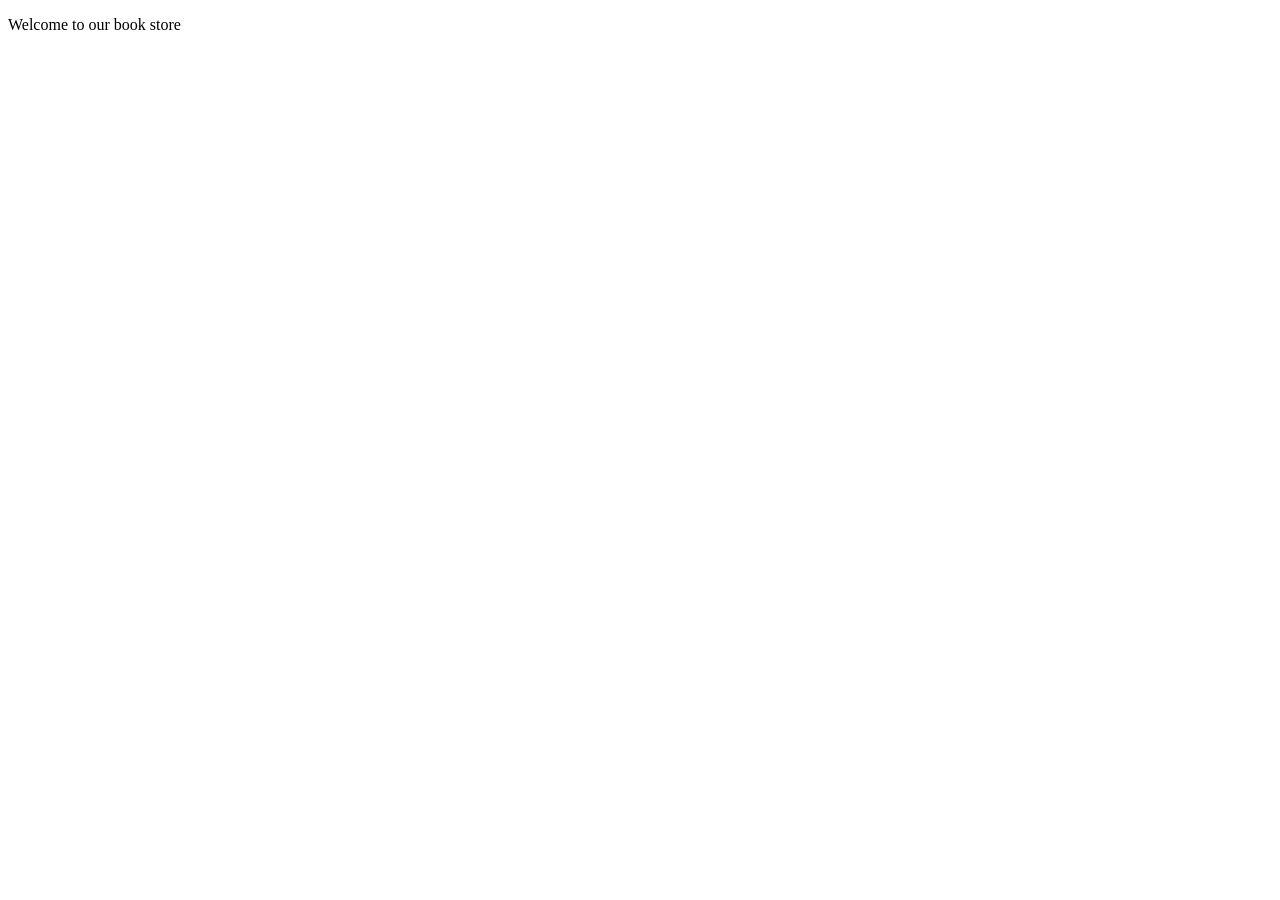
==== index.html @ 6a637a45 "first commit" ====
<!DOCTYPE html>
<html lang="en">
<head>
    <meta charset="UTF-8">
    <meta name="viewport" content="width=device-width, initial-scale=1.0">
    <title>Book Store</title>
</head>
<body>
    <p>Welcome to our book store</p> 
</body>
</html>
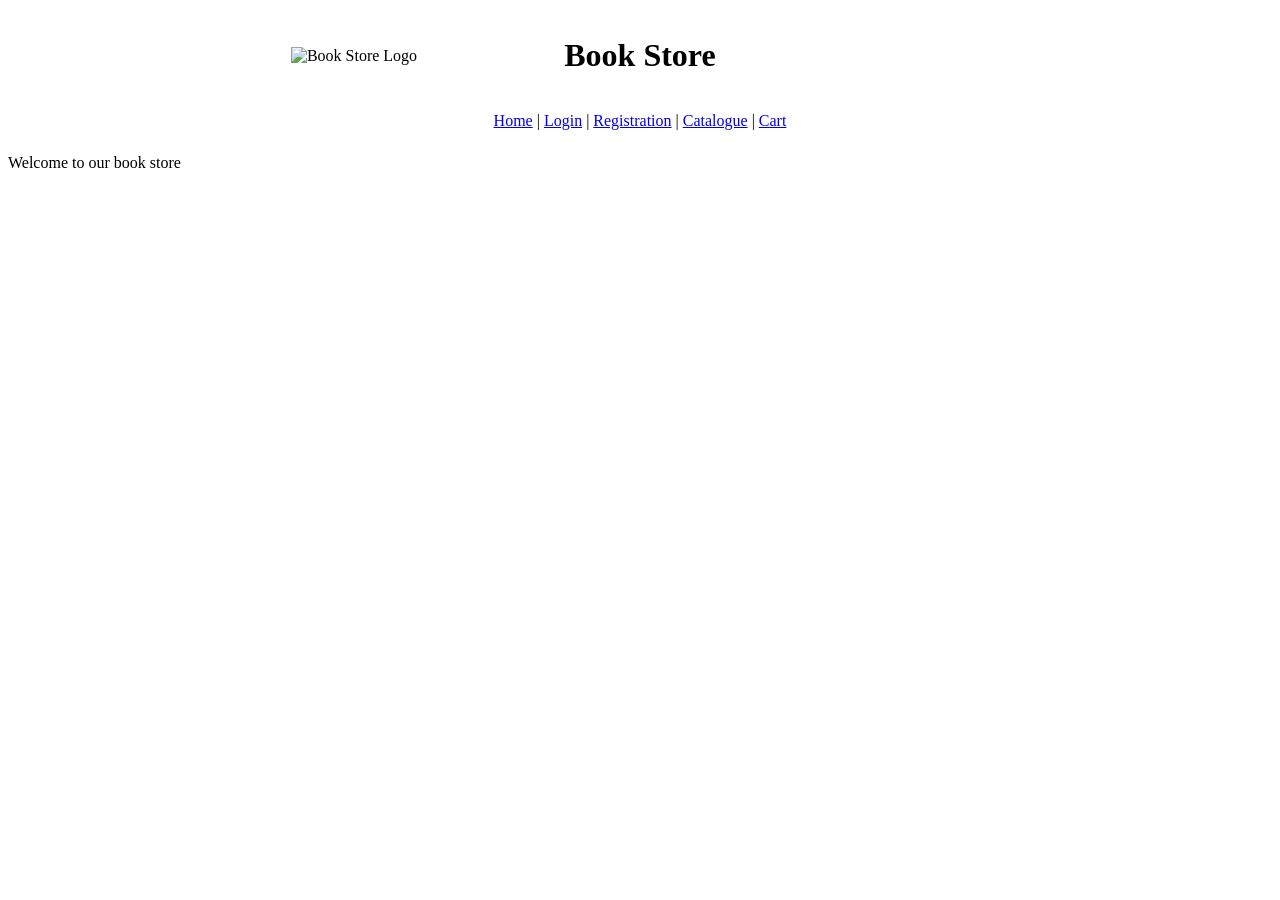
==== commit 139778ec: "created the header" ====
--- a/index.html
+++ b/index.html
@@ -6,6 +6,33 @@
     <title>Book Store</title>
 </head>
 <body>
-    <p>Welcome to our book store</p> 
+    <header>
+        <table width="100%" cellspacing="0" cellpadding="8">
+            <tr>
+                <td align="right" width="33%">
+                    <img src="https://via.placeholder.com/80x40?text=Logo" alt="Book Store Logo">
+                </td>
+                <td align="center" width="34%">
+                    <h1>Book Store</h1>
+                </td>
+                <td width="33%"></td>
+            </tr>
+            <tr>
+                <td colspan="3" align="center">
+                    <nav>
+                        <a href="#home">Home</a> |
+                        <a href="#login">Login</a> |
+                        <a href="#registration">Registration</a> |
+                        <a href="#catalogue">Catalogue</a> |
+                        <a href="#cart">Cart</a>
+                    </nav>
+                </td>
+            </tr>
+        </table>
+    </header>
+
+    <main>
+        <p>Welcome to our book store</p>
+    </main>
 </body>
 </html>
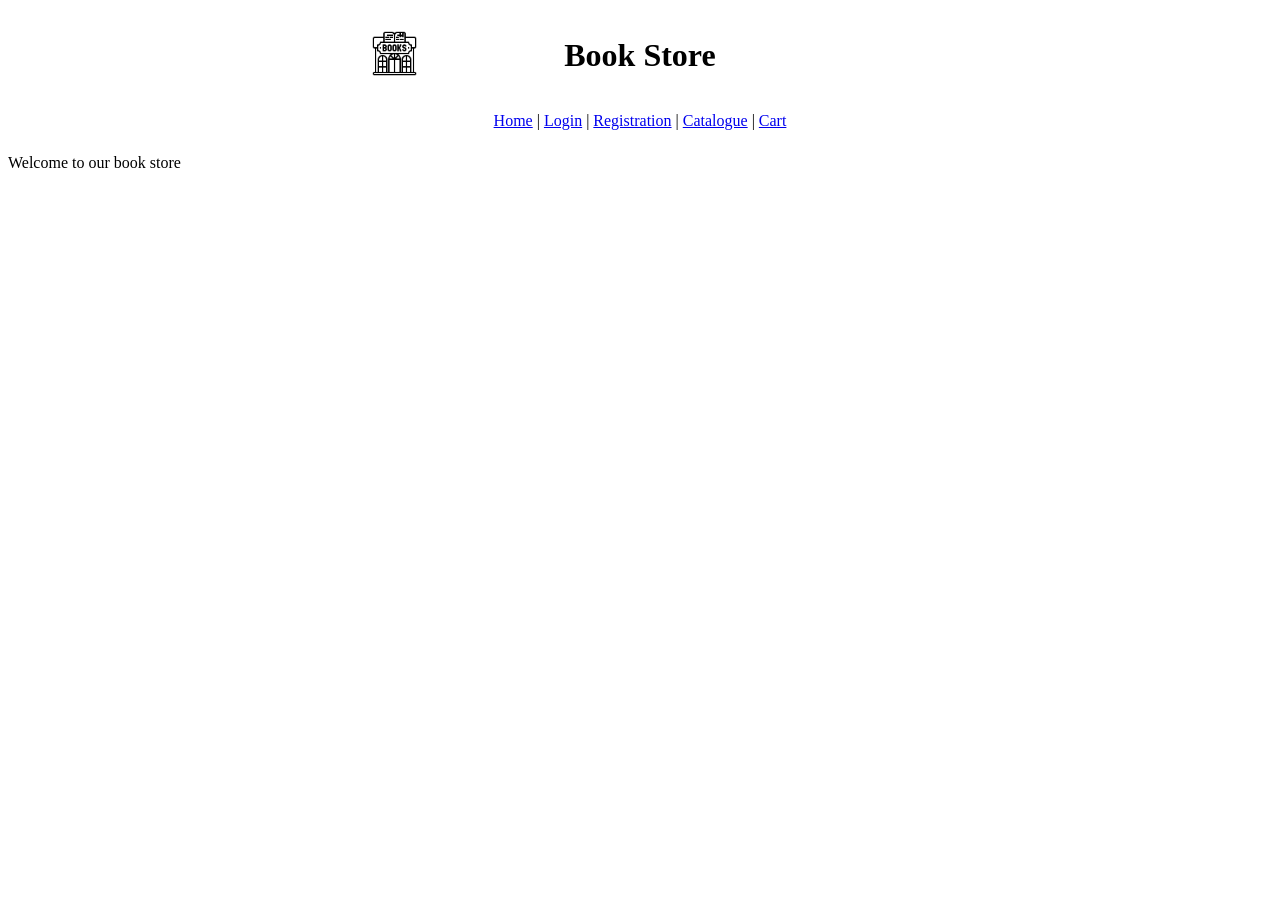
==== commit df92a497: "added logo" ====
--- a/index.html
+++ b/index.html
@@ -10,7 +10,7 @@
         <table width="100%" cellspacing="0" cellpadding="8">
             <tr>
                 <td align="right" width="33%">
-                    <img src="https://via.placeholder.com/80x40?text=Logo" alt="Book Store Logo">
+                    <img src="bookstore.png" alt="Book Store Logo" height="45">
                 </td>
                 <td align="center" width="34%">
                     <h1>Book Store</h1>
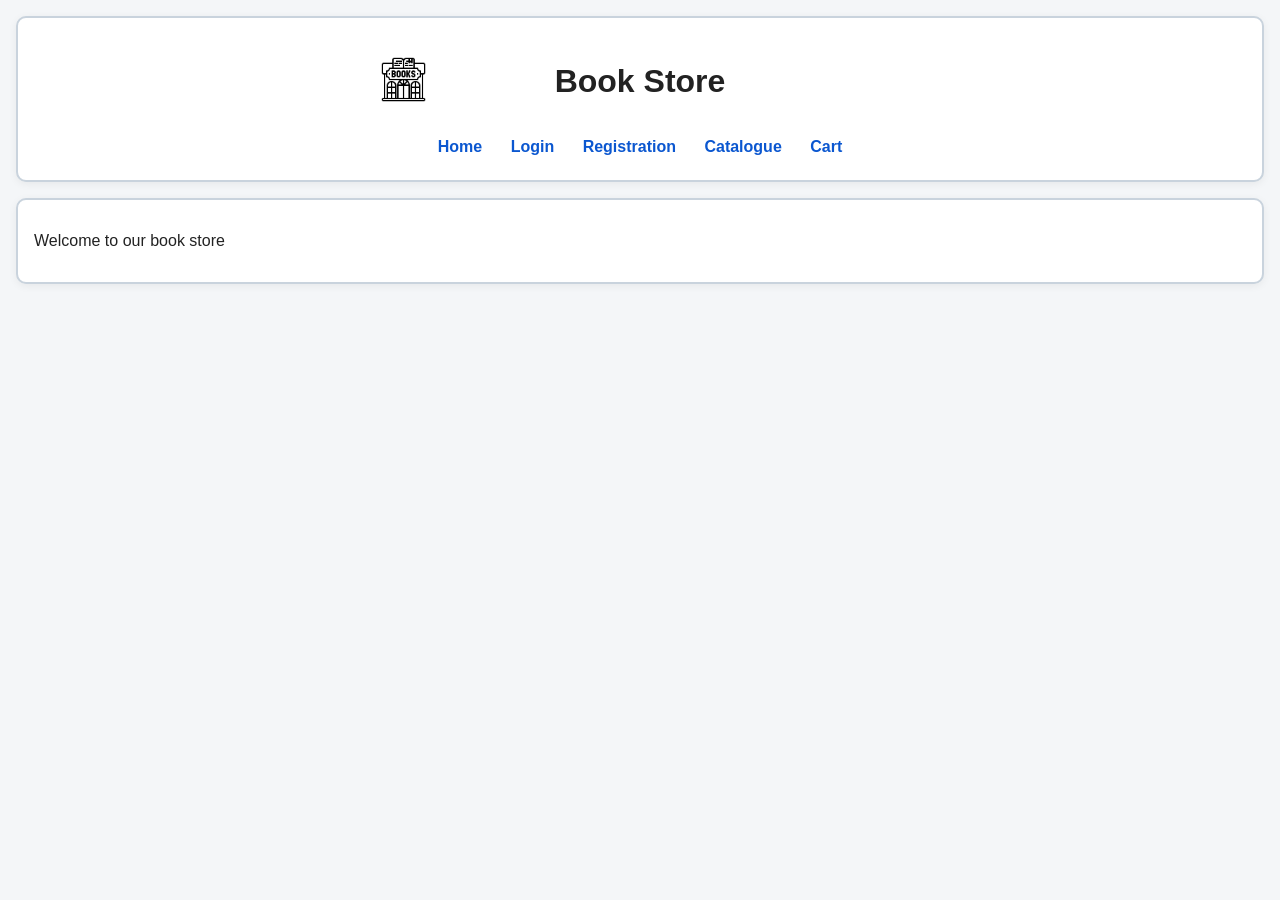
==== commit e42a7308: "second first commit" ====
--- a/index.html
+++ b/index.html
@@ -4,6 +4,7 @@
     <meta charset="UTF-8">
     <meta name="viewport" content="width=device-width, initial-scale=1.0">
     <title>Book Store</title>
+    <link rel="stylesheet" href="styles.css">
 </head>
 <body>
     <header>
@@ -20,11 +21,11 @@
             <tr>
                 <td colspan="3" align="center">
                     <nav>
-                        <a href="#home">Home</a> |
-                        <a href="#login">Login</a> |
-                        <a href="#registration">Registration</a> |
-                        <a href="#catalogue">Catalogue</a> |
-                        <a href="#cart">Cart</a>
+                        <a href="#home">Home</a>
+                        <a href="login.html">Login</a>
+                        <a href="registration.html">Registration</a>
+                        <a href="catalogue.html">Catalogue</a>
+                        <a href="cart.html">Cart</a>
                     </nav>
                 </td>
             </tr>
--- a/styles.css
+++ b/styles.css
@@ -0,0 +1,204 @@
+body {
+    margin: 0;
+    font-family: Arial, Helvetica, sans-serif;
+    background: #f4f6f8;
+    color: #222;
+}
+
+header,
+main {
+    margin: 16px;
+    padding: 16px;
+    background: #fff;
+    border: 2px solid #c9d3dd;
+    border-radius: 10px;
+    box-shadow: 0 2px 8px rgba(0, 0, 0, 0.06);
+}
+
+header table {
+    width: 100%;
+}
+
+nav a {
+    color: #0b57d0;
+    text-decoration: none;
+    font-weight: 600;
+    margin: 0 12px;
+}
+
+nav a:hover {
+    text-decoration: underline;
+}
+
+.form-panel {
+    max-width: 420px;
+    margin: 24px auto;
+    padding: 24px;
+    background: #fff;
+    border: 2px solid #c9d3dd;
+    border-radius: 10px;
+    box-shadow: 0 2px 8px rgba(0, 0, 0, 0.06);
+}
+
+.form-panel h2 {
+    margin-top: 0;
+}
+
+.form-group {
+    margin-bottom: 16px;
+}
+
+.form-group label {
+    display: block;
+    margin-bottom: 6px;
+    font-weight: 600;
+}
+
+.form-group input {
+    width: 100%;
+    box-sizing: border-box;
+    padding: 10px 12px;
+    border: 1px solid #b8c4ce;
+    border-radius: 6px;
+    font-size: 1rem;
+}
+
+.form-group textarea,
+.form-group select {
+    width: 100%;
+    box-sizing: border-box;
+    padding: 10px 12px;
+    border: 1px solid #b8c4ce;
+    border-radius: 6px;
+    font-size: 1rem;
+    font-family: inherit;
+}
+
+.inline-options,
+.dob-row {
+    display: flex;
+    flex-wrap: wrap;
+    gap: 12px;
+}
+
+.checkbox-grid {
+    display: grid;
+    grid-template-columns: repeat(auto-fit, minmax(120px, 1fr));
+}
+
+.inline-options label,
+.dob-row select {
+    flex: 1 1 120px;
+}
+
+.checkbox-grid label {
+    width: 100%;
+}
+
+.inline-options label {
+    display: flex;
+    align-items: center;
+    gap: 6px;
+    font-weight: 400;
+    margin-bottom: 0;
+}
+
+.inline-options input[type="radio"],
+.inline-options input[type="checkbox"] {
+    margin: 0;
+}
+
+.form-group textarea {
+    min-height: 90px;
+    resize: vertical;
+}
+
+.button-row {
+    display: flex;
+    gap: 12px;
+}
+
+.button-row button {
+    padding: 10px 16px;
+    border: 0;
+    border-radius: 6px;
+    font-size: 1rem;
+    cursor: pointer;
+}
+
+.button-row button[type="submit"] {
+    background: #0b57d0;
+    color: #fff;
+}
+
+.button-row button[type="reset"] {
+    background: #d9e2ec;
+    color: #1f2933;
+}
+
+.catalogue-panel {
+    padding: 8px;
+}
+
+.catalogue-panel h2 {
+    margin: 0 0 16px;
+}
+
+.book-grid {
+    display: grid;
+    grid-template-columns: repeat(auto-fit, minmax(220px, 1fr));
+    gap: 18px;
+}
+
+.book-card {
+    border: 1px solid #d3dce6;
+    border-radius: 10px;
+    padding: 12px;
+    background: #fff;
+    box-shadow: 0 2px 6px rgba(0, 0, 0, 0.05);
+    display: flex;
+    flex-direction: column;
+}
+
+.book-card img {
+    width: 100%;
+    height: 280px;
+    object-fit: cover;
+    border-radius: 8px;
+    margin-bottom: 12px;
+}
+
+.book-card h3 {
+    margin: 0;
+    font-size: 1rem;
+    line-height: 1.4;
+}
+
+.book-card h3 span {
+    display: block;
+    font-size: 0.9rem;
+    color: #4b5b6a;
+    font-weight: 500;
+    margin-top: 3px;
+}
+
+.book-card .price {
+    margin: 10px 0 12px;
+    color: #0b57d0;
+    font-weight: 700;
+}
+
+.book-card button {
+    margin-top: auto;
+    border: 0;
+    border-radius: 6px;
+    background: #0b57d0;
+    color: #fff;
+    padding: 10px;
+    font-size: 0.95rem;
+    cursor: pointer;
+}
+
+.book-card button:hover {
+    background: #0844a3;
+}
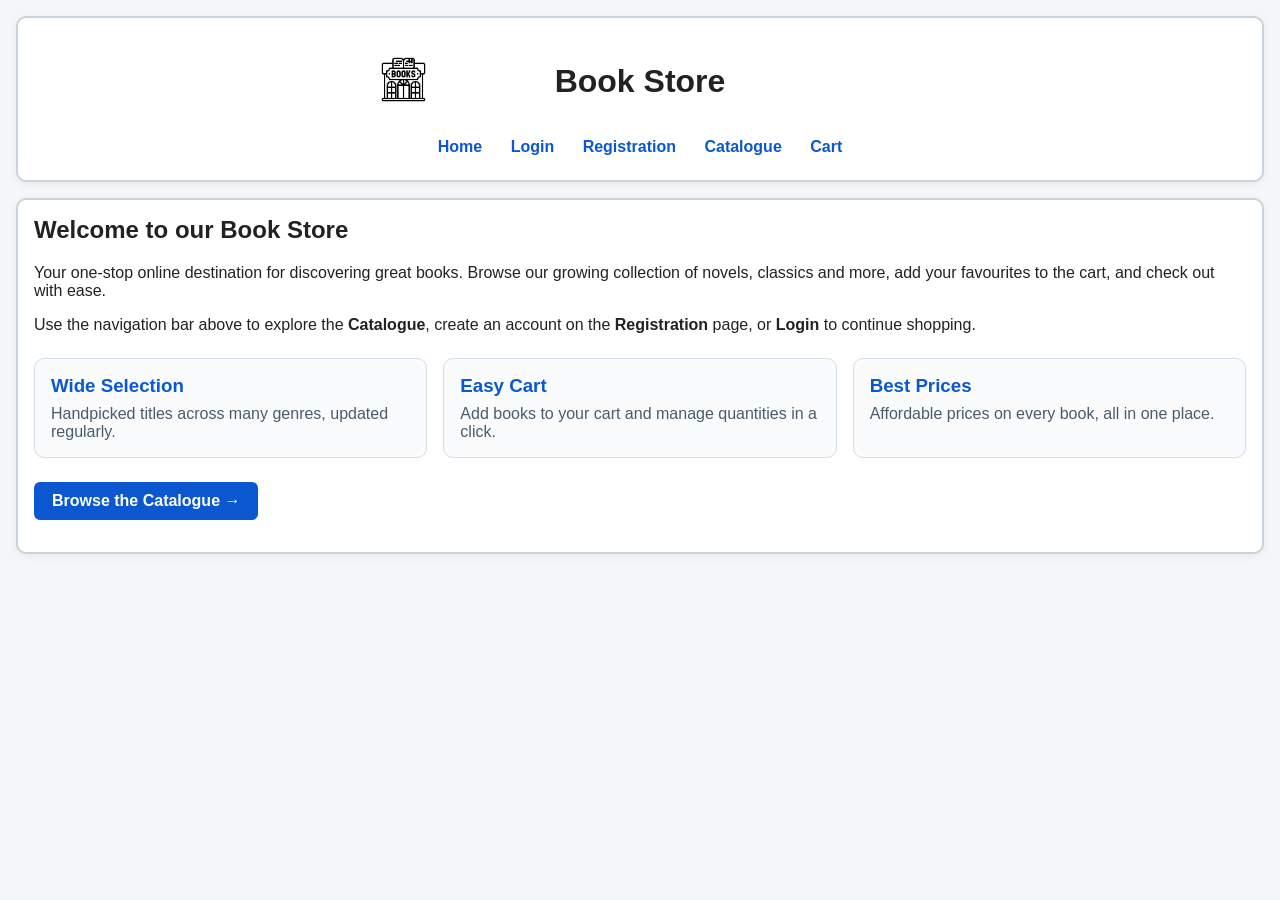
==== commit 240e4aee: "added functionality to the website" ====
--- a/index.html
+++ b/index.html
@@ -33,7 +33,40 @@
     </header>
 
     <main>
-        <p>Welcome to our book store</p>
+        <section class="home-panel">
+            <h2>Welcome to our Book Store</h2>
+            <p>
+                Your one-stop online destination for discovering great books.
+                Browse our growing collection of novels, classics and more,
+                add your favourites to the cart, and check out with ease.
+            </p>
+            <p>
+                Use the navigation bar above to explore the <strong>Catalogue</strong>,
+                create an account on the <strong>Registration</strong> page,
+                or <strong>Login</strong> to continue shopping.
+            </p>
+
+            <div class="home-features">
+                <div class="feature">
+                    <h3>Wide Selection</h3>
+                    <p>Handpicked titles across many genres, updated regularly.</p>
+                </div>
+                <div class="feature">
+                    <h3>Easy Cart</h3>
+                    <p>Add books to your cart and manage quantities in a click.</p>
+                </div>
+                <div class="feature">
+                    <h3>Best Prices</h3>
+                    <p>Affordable prices on every book, all in one place.</p>
+                </div>
+            </div>
+
+            <p class="home-cta">
+                <a href="catalogue.html">Browse the Catalogue &rarr;</a>
+            </p>
+        </section>
     </main>
+
+    <script src="script.js"></script>
 </body>
 </html>
--- a/styles.css
+++ b/styles.css
@@ -201,4 +201,196 @@
 
 .book-card button:hover {
     background: #0844a3;
+}
+
+.book-card button:disabled {
+    background: #6aa0ea;
+    cursor: default;
+}
+
+/* ---------- Home page ---------- */
+
+.home-panel h2 {
+    margin-top: 0;
+}
+
+.home-features {
+    display: grid;
+    grid-template-columns: repeat(auto-fit, minmax(200px, 1fr));
+    gap: 16px;
+    margin: 24px 0;
+}
+
+.home-features .feature {
+    border: 1px solid #d3dce6;
+    border-radius: 10px;
+    padding: 16px;
+    background: #f9fbfd;
+}
+
+.home-features .feature h3 {
+    margin: 0 0 8px;
+    color: #0b57d0;
+}
+
+.home-features .feature p {
+    margin: 0;
+    color: #4b5b6a;
+}
+
+.home-cta a {
+    display: inline-block;
+    background: #0b57d0;
+    color: #fff;
+    text-decoration: none;
+    padding: 10px 18px;
+    border-radius: 6px;
+    font-weight: 600;
+}
+
+.home-cta a:hover {
+    background: #0844a3;
+}
+
+/* ---------- Cart page ---------- */
+
+.cart-panel h2 {
+    margin-top: 0;
+}
+
+.cart-table {
+    width: 100%;
+    border-collapse: collapse;
+}
+
+.cart-table th,
+.cart-table td {
+    border-bottom: 1px solid #e0e6ec;
+    padding: 12px 10px;
+    text-align: left;
+    vertical-align: middle;
+}
+
+.cart-table th {
+    color: #4b5b6a;
+    font-size: 0.9rem;
+}
+
+.cart-cover {
+    width: 46px;
+    height: 66px;
+    object-fit: cover;
+    border-radius: 4px;
+}
+
+.cart-title {
+    font-weight: 600;
+}
+
+.cart-title span {
+    display: block;
+    font-size: 0.85rem;
+    color: #4b5b6a;
+    font-weight: 400;
+    margin-top: 2px;
+}
+
+.cart-qty {
+    white-space: nowrap;
+}
+
+.cart-qty span {
+    display: inline-block;
+    min-width: 24px;
+    text-align: center;
+}
+
+.qty-btn {
+    width: 28px;
+    height: 28px;
+    border: 1px solid #b8c4ce;
+    background: #eef2f6;
+    border-radius: 4px;
+    font-size: 1rem;
+    cursor: pointer;
+}
+
+.qty-btn:hover {
+    background: #dce4ec;
+}
+
+.remove-btn {
+    border: 0;
+    background: #e53935;
+    color: #fff;
+    padding: 8px 12px;
+    border-radius: 6px;
+    cursor: pointer;
+    font-size: 0.9rem;
+}
+
+.remove-btn:hover {
+    background: #c62828;
+}
+
+.cart-total {
+    text-align: right;
+    font-size: 1.2rem;
+    font-weight: 700;
+    color: #0b57d0;
+    margin-top: 16px;
+}
+
+.cart-actions {
+    text-align: right;
+    margin-top: 12px;
+}
+
+#checkout-btn {
+    border: 0;
+    background: #1b8a3a;
+    color: #fff;
+    padding: 12px 22px;
+    border-radius: 6px;
+    font-size: 1rem;
+    font-weight: 600;
+    cursor: pointer;
+}
+
+#checkout-btn:hover {
+    background: #146b2c;
+}
+
+#cart-message {
+    margin-top: 14px;
+}
+
+/* ---------- Form messages (login / registration) ---------- */
+
+.form-message {
+    margin-bottom: 16px;
+    padding: 12px 14px;
+    border-radius: 6px;
+    font-size: 0.95rem;
+}
+
+.form-message:empty {
+    display: none;
+}
+
+.form-message.error {
+    background: #fdecea;
+    color: #b71c1c;
+    border: 1px solid #f5c6c2;
+}
+
+.form-message.success {
+    background: #e7f6ec;
+    color: #1b5e20;
+    border: 1px solid #b7e0c4;
+}
+
+.form-message ul {
+    margin: 0;
+    padding-left: 18px;
 }
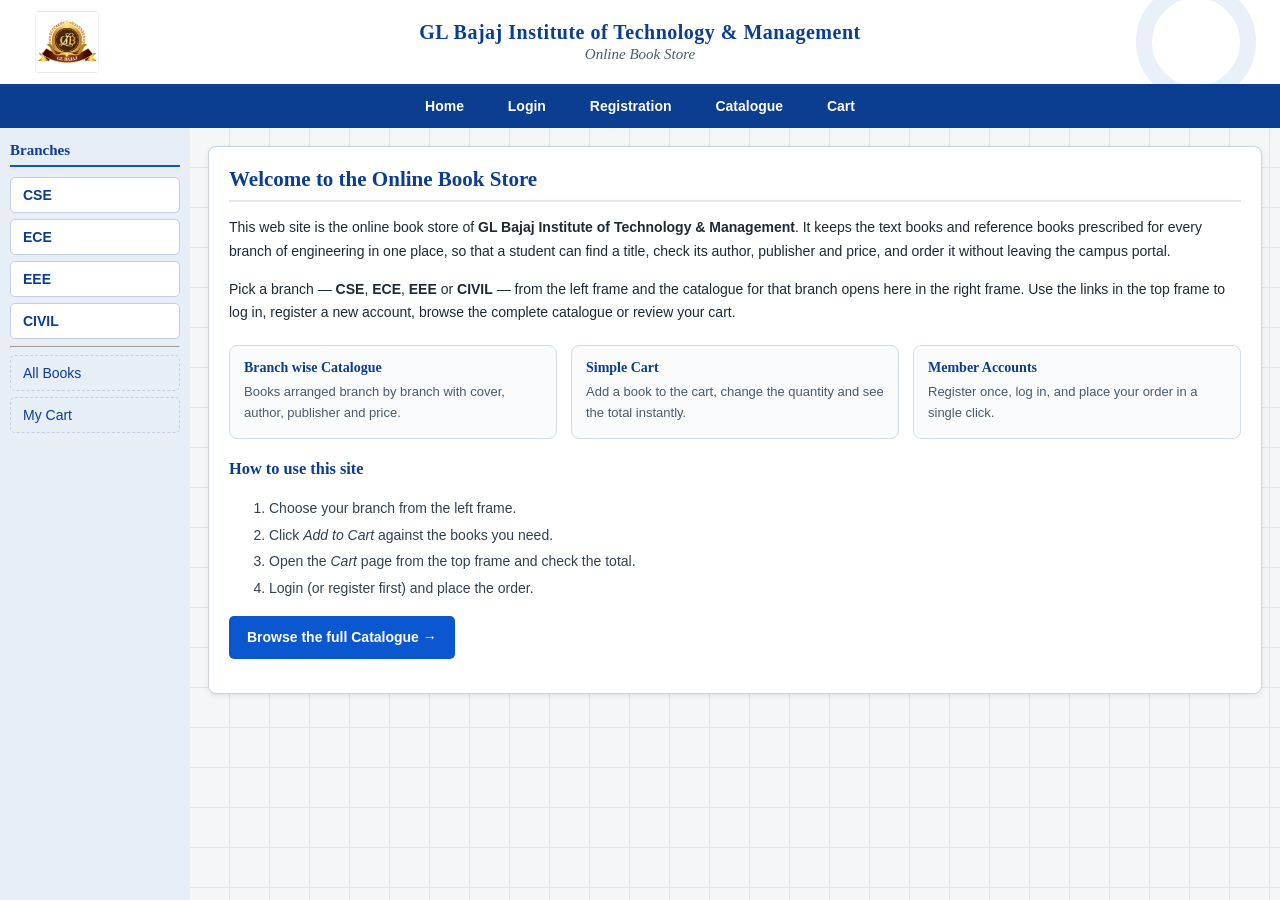
==== commit a0e393fb: "final commit" ====
--- a/index.html
+++ b/index.html
@@ -3,70 +3,57 @@
 <head>
     <meta charset="UTF-8">
     <meta name="viewport" content="width=device-width, initial-scale=1.0">
-    <title>Book Store</title>
+    <title>Online Book Store</title>
     <link rel="stylesheet" href="styles.css">
+    <link rel="icon" type="image/jpeg" href="glb_logo.jpg">
 </head>
-<body>
-    <header>
-        <table width="100%" cellspacing="0" cellpadding="8">
-            <tr>
-                <td align="right" width="33%">
-                    <img src="bookstore.png" alt="Book Store Logo" height="45">
-                </td>
-                <td align="center" width="34%">
-                    <h1>Book Store</h1>
-                </td>
-                <td width="33%"></td>
-            </tr>
-            <tr>
-                <td colspan="3" align="center">
-                    <nav>
-                        <a href="#home">Home</a>
-                        <a href="login.html">Login</a>
-                        <a href="registration.html">Registration</a>
-                        <a href="catalogue.html">Catalogue</a>
-                        <a href="cart.html">Cart</a>
-                    </nav>
-                </td>
-            </tr>
-        </table>
-    </header>
 
-    <main>
-        <section class="home-panel">
-            <h2>Welcome to our Book Store</h2>
-            <p>
-                Your one-stop online destination for discovering great books.
-                Browse our growing collection of novels, classics and more,
-                add your favourites to the cart, and check out with ease.
-            </p>
-            <p>
-                Use the navigation bar above to explore the <strong>Catalogue</strong>,
-                create an account on the <strong>Registration</strong> page,
-                or <strong>Login</strong> to continue shopping.
-            </p>
+<!--
+    HOME PAGE - three frames (Experiment 1)
+      Top frame   : logo, college name and the main navigation links
+      Left frame  : branch links - CSE, ECE, EEE, CIVIL
+      Right frame : every page opened from the top / left frame loads here.
+                    Initially it shows the description of the web site.
+-->
+<body class="frameset">
 
-            <div class="home-features">
-                <div class="feature">
-                    <h3>Wide Selection</h3>
-                    <p>Handpicked titles across many genres, updated regularly.</p>
-                </div>
-                <div class="feature">
-                    <h3>Easy Cart</h3>
-                    <p>Add books to your cart and manage quantities in a click.</p>
-                </div>
-                <div class="feature">
-                    <h3>Best Prices</h3>
-                    <p>Affordable prices on every book, all in one place.</p>
-                </div>
-            </div>
+    <iframe class="frame-top" name="topFrame" src="top.html" title="Top frame"></iframe>
 
-            <p class="home-cta">
-                <a href="catalogue.html">Browse the Catalogue &rarr;</a>
-            </p>
-        </section>
-    </main>
+    <iframe class="frame-left" name="leftFrame" src="left.html" title="Left frame"></iframe>
 
-    <script src="script.js"></script>
+    <iframe class="frame-right" name="rightFrame" src="home.html" title="Right frame"></iframe>
+
+    <script>
+        /* If a content page is opened on its own it sends the visitor back here
+           as index.html?page=login.html, so the frames are never lost. */
+        (function () {
+            var allowed = [
+                "home.html", "login.html", "registration.html",
+                "catalogue.html", "cart.html"
+            ];
+
+            var query = window.location.search;
+            var page = "";
+            var branch = "";
+
+            if (query.indexOf("page=") !== -1) {
+                page = query.split("page=")[1].split("&")[0];
+            }
+            if (query.indexOf("branch=") !== -1) {
+                branch = query.split("branch=")[1].split("&")[0];
+            }
+
+            for (var i = 0; i < allowed.length; i++) {
+                if (allowed[i] === page) {
+                    var url = page;
+                    if (branch !== "") {
+                        url = page + "?branch=" + branch;
+                    }
+                    document.getElementsByName("rightFrame")[0].src = url;
+                    break;
+                }
+            }
+        })();
+    </script>
 </body>
-</html>+</html>
--- a/styles.css
+++ b/styles.css
@@ -1,134 +1,398 @@
-body {
+/* ============================================================
+   Online Book Store - stylesheet
+   Covers Experiment 8 (fonts, styles, background images) and
+   Experiment 9 (background-repeat, A:link / A:visited / A:active / A:hover)
+   ============================================================ */
+
+/* ---------- 1. The frame container (index.html) ---------- */
+
+body.frameset {
     margin: 0;
-    font-family: Arial, Helvetica, sans-serif;
-    background: #f4f6f8;
-    color: #222;
-}
-
-header,
-main {
-    margin: 16px;
-    padding: 16px;
-    background: #fff;
-    border: 2px solid #c9d3dd;
-    border-radius: 10px;
-    box-shadow: 0 2px 8px rgba(0, 0, 0, 0.06);
-}
-
-header table {
+    height: 100vh;
+    display: grid;
+    grid-template-columns: 190px 1fr;
+    grid-template-rows: 128px 1fr;
+    background: #cfd8e3;
+}
+
+body.frameset iframe {
+    border: 0;
     width: 100%;
-}
-
-nav a {
+    height: 100%;
+    display: block;
+}
+
+.frame-top {
+    grid-column: 1 / 3;
+    grid-row: 1;
+    border-bottom: 3px solid #0b57d0 !important;
+}
+
+.frame-left {
+    grid-column: 1;
+    grid-row: 2;
+    border-right: 3px solid #0b57d0 !important;
+}
+
+.frame-right {
+    grid-column: 2;
+    grid-row: 2;
+}
+
+/* ---------- 2. Common look of every framed page ---------- */
+
+body.frame-body {
+    margin: 0;
+    font-family: Verdana, Geneva, Arial, sans-serif;
+    font-size: 14px;
+    color: #1f2933;
+}
+
+/* Background image for the whole page, repeated in both directions
+   (background-repeat demonstration).  The image is a small tiled SVG
+   so the site also works without an internet connection. */
+body.right-frame {
+    background-color: #f4f6f8;
+    background-image: url("data:image/svg+xml;utf8,<svg xmlns='http://www.w3.org/2000/svg' width='40' height='40'><path d='M0 39.5H40M39.5 0V40' stroke='%23dde5ee' stroke-width='1'/></svg>");
+    background-repeat: repeat;
+    padding: 18px;
+    box-sizing: border-box;
+}
+
+/* ---------- 3. Link styles (A:link, A:visited, A:active, A:hover) ---------- */
+
+a:link {
     color: #0b57d0;
     text-decoration: none;
-    font-weight: 600;
-    margin: 0 12px;
-}
-
-nav a:hover {
+    font-weight: bold;
+}
+
+a:visited {
+    color: #6a3fa0;
+}
+
+a:hover {
+    color: #ffffff;
+    background-color: #0b57d0;
     text-decoration: underline;
 }
 
+a:active {
+    color: #e53935;
+}
+
+/* ---------- 4. Top frame ---------- */
+
+body.top-frame {
+    background-color: #ffffff;
+    /* A single, non-repeating background image behind the banner only,
+       so it never runs under the blue navigation bar. */
+    background-image: url("data:image/svg+xml;utf8,<svg xmlns='http://www.w3.org/2000/svg' width='120' height='120'><circle cx='60' cy='60' r='52' fill='none' stroke='%23eaf0f8' stroke-width='16'/></svg>");
+    background-repeat: no-repeat;
+    background-position: right 24px top -18px;
+    /* banner on top, navigation bar pinned to the bottom of the frame */
+    display: flex;
+    flex-direction: column;
+    min-height: 100vh;
+    box-sizing: border-box;
+}
+
+.banner {
+    border-collapse: collapse;
+    table-layout: fixed;
+    flex: 1 1 auto;
+}
+
+.banner-logo,
+.banner-spacer {
+    width: 110px;
+}
+
+.banner-logo {
+    text-align: center;
+    vertical-align: middle;
+    padding: 6px 0 6px 12px;
+}
+
+.banner-logo img {
+    height: 62px;
+    width: auto;
+    display: block;
+    margin: 0 auto;
+    border-radius: 4px;
+}
+
+.banner-name {
+    text-align: center;
+    vertical-align: middle;
+}
+
+.banner-name h1 {
+    margin: 0;
+    font-family: Georgia, "Times New Roman", serif;
+    font-size: 20px;
+    color: #0b3d91;
+    letter-spacing: 0.5px;
+}
+
+.banner-name h2 {
+    margin: 2px 0 0;
+    font-family: Georgia, "Times New Roman", serif;
+    font-size: 15px;
+    font-style: italic;
+    font-weight: normal;
+    color: #4b5b6a;
+}
+
+/* Navigation bar in the top frame */
+.top-nav {
+    background: #0b3d91;
+    text-align: center;
+    padding: 8px 0;
+    margin-top: auto;
+    flex: 0 0 auto;
+}
+
+.top-nav a:link,
+.top-nav a:visited {
+    display: inline-block;
+    color: #ffffff;
+    padding: 6px 18px;
+    margin: 0 2px;
+    border-radius: 4px;
+    font-weight: bold;
+    text-decoration: none;
+}
+
+.top-nav a:hover {
+    background: #ffffff;
+    color: #0b3d91;
+    text-decoration: none;
+}
+
+.top-nav a:active {
+    background: #ffd54f;
+    color: #0b3d91;
+}
+
+/* ---------- 5. Left frame ---------- */
+
+body.left-frame {
+    background: #e8eef6;
+    padding: 14px 10px;
+    box-sizing: border-box;
+}
+
+body.left-frame h3 {
+    margin: 0 0 10px;
+    font-family: Georgia, "Times New Roman", serif;
+    font-size: 15px;
+    color: #0b3d91;
+    border-bottom: 2px solid #0b57d0;
+    padding-bottom: 6px;
+}
+
+.branch-list {
+    list-style-type: none;
+    margin: 0;
+    padding: 0;
+}
+
+.branch-list li {
+    margin-bottom: 6px;
+}
+
+.branch-list a:link,
+.branch-list a:visited {
+    display: block;
+    padding: 9px 12px;
+    background: #ffffff;
+    border: 1px solid #c3d0e0;
+    border-radius: 5px;
+    color: #0b3d91;
+    text-decoration: none;
+}
+
+.branch-list a:hover {
+    background: #0b57d0;
+    color: #ffffff;
+    border-color: #0b57d0;
+    text-decoration: none;
+}
+
+.branch-list a.active:link,
+.branch-list a.active:visited {
+    background: #0b3d91;
+    color: #ffffff;
+    border-color: #0b3d91;
+}
+
+.branch-list.secondary a:link,
+.branch-list.secondary a:visited {
+    background: transparent;
+    border-style: dashed;
+    font-weight: normal;
+}
+
+/* ---------- 6. Panels used by the right-frame pages ---------- */
+
+.panel {
+    background: #ffffff;
+    border: 1px solid #c9d3dd;
+    border-radius: 8px;
+    padding: 20px;
+    box-shadow: 0 2px 6px rgba(0, 0, 0, 0.08);
+}
+
+.panel h2 {
+    margin: 0 0 14px;
+    font-family: Georgia, "Times New Roman", serif;
+    color: #0b3d91;
+    border-bottom: 2px solid #e0e6ec;
+    padding-bottom: 8px;
+}
+
+.panel h3 {
+    font-family: Georgia, "Times New Roman", serif;
+    color: #0b3d91;
+}
+
+/* ---------- 7. Home page ---------- */
+
+.home-panel p {
+    line-height: 1.7;
+}
+
+.home-features {
+    display: grid;
+    grid-template-columns: repeat(auto-fit, minmax(190px, 1fr));
+    gap: 14px;
+    margin: 20px 0;
+}
+
+.home-features .feature {
+    border: 1px solid #d3dce6;
+    border-radius: 8px;
+    padding: 14px;
+    background: #f9fbfd;
+}
+
+.home-features .feature h3 {
+    margin: 0 0 6px;
+    font-size: 14px;
+}
+
+.home-features .feature p {
+    margin: 0;
+    color: #4b5b6a;
+    font-size: 13px;
+    line-height: 1.6;
+}
+
+.how-to {
+    line-height: 1.9;
+    color: #33414f;
+}
+
+.home-cta a:link,
+.home-cta a:visited {
+    display: inline-block;
+    background: #0b57d0;
+    color: #ffffff;
+    padding: 10px 18px;
+    border-radius: 5px;
+    text-decoration: none;
+}
+
+.home-cta a:hover {
+    background: #0b3d91;
+    color: #ffffff;
+}
+
+/* ---------- 8. Forms (login / registration) ---------- */
+
 .form-panel {
-    max-width: 420px;
-    margin: 24px auto;
-    padding: 24px;
-    background: #fff;
-    border: 2px solid #c9d3dd;
-    border-radius: 10px;
-    box-shadow: 0 2px 8px rgba(0, 0, 0, 0.06);
-}
-
-.form-panel h2 {
-    margin-top: 0;
-}
-
-.form-group {
-    margin-bottom: 16px;
-}
-
-.form-group label {
-    display: block;
-    margin-bottom: 6px;
-    font-weight: 600;
-}
-
-.form-group input {
-    width: 100%;
-    box-sizing: border-box;
-    padding: 10px 12px;
+    max-width: 460px;
+}
+
+.form-panel.wide {
+    max-width: 620px;
+}
+
+.form-table {
+    border-collapse: separate;
+    border-spacing: 0 10px;
+}
+
+.form-table td {
+    vertical-align: top;
+    padding-right: 14px;
+}
+
+.form-table td:first-child {
+    font-weight: bold;
+    color: #33414f;
+    white-space: nowrap;
+    padding-top: 8px;
+}
+
+.form-table input[type="text"],
+.form-table input[type="password"],
+.form-table textarea,
+.form-table select {
+    padding: 8px 10px;
     border: 1px solid #b8c4ce;
-    border-radius: 6px;
-    font-size: 1rem;
-}
-
-.form-group textarea,
-.form-group select {
-    width: 100%;
-    box-sizing: border-box;
-    padding: 10px 12px;
-    border: 1px solid #b8c4ce;
-    border-radius: 6px;
-    font-size: 1rem;
+    border-radius: 5px;
+    font-size: 14px;
     font-family: inherit;
-}
-
-.inline-options,
-.dob-row {
-    display: flex;
-    flex-wrap: wrap;
-    gap: 12px;
-}
-
-.checkbox-grid {
-    display: grid;
-    grid-template-columns: repeat(auto-fit, minmax(120px, 1fr));
-}
-
-.inline-options label,
+    background: #fdfefe;
+}
+
+.form-table input[type="text"]:focus,
+.form-table input[type="password"]:focus,
+.form-table textarea:focus,
+.form-table select:focus {
+    outline: 2px solid #0b57d0;
+    border-color: #0b57d0;
+}
+
+.inline-options label {
+    display: inline-block;
+    margin-right: 16px;
+    padding-top: 8px;
+    font-weight: normal;
+}
+
+.checkbox-grid label {
+    min-width: 110px;
+}
+
 .dob-row select {
-    flex: 1 1 120px;
-}
-
-.checkbox-grid label {
-    width: 100%;
-}
-
-.inline-options label {
-    display: flex;
-    align-items: center;
-    gap: 6px;
-    font-weight: 400;
-    margin-bottom: 0;
-}
-
-.inline-options input[type="radio"],
-.inline-options input[type="checkbox"] {
-    margin: 0;
-}
-
-.form-group textarea {
-    min-height: 90px;
-    resize: vertical;
+    margin-right: 8px;
 }
 
 .button-row {
-    display: flex;
-    gap: 12px;
+    padding-top: 6px;
 }
 
 .button-row button {
-    padding: 10px 16px;
+    padding: 9px 20px;
     border: 0;
-    border-radius: 6px;
-    font-size: 1rem;
+    border-radius: 5px;
+    font-size: 14px;
+    font-family: inherit;
     cursor: pointer;
+    margin-right: 10px;
 }
 
 .button-row button[type="submit"] {
     background: #0b57d0;
-    color: #fff;
+    color: #ffffff;
+    font-weight: bold;
+}
+
+.button-row button[type="submit"]:hover {
+    background: #0b3d91;
 }
 
 .button-row button[type="reset"] {
@@ -136,162 +400,142 @@
     color: #1f2933;
 }
 
-.catalogue-panel {
-    padding: 8px;
-}
-
-.catalogue-panel h2 {
-    margin: 0 0 16px;
-}
-
-.book-grid {
-    display: grid;
-    grid-template-columns: repeat(auto-fit, minmax(220px, 1fr));
-    gap: 18px;
-}
-
-.book-card {
-    border: 1px solid #d3dce6;
-    border-radius: 10px;
-    padding: 12px;
-    background: #fff;
-    box-shadow: 0 2px 6px rgba(0, 0, 0, 0.05);
-    display: flex;
-    flex-direction: column;
-}
-
-.book-card img {
+.button-row button[type="reset"]:hover {
+    background: #c3d0e0;
+}
+
+.form-note {
+    margin-top: 18px;
+    font-size: 13px;
+    color: #4b5b6a;
+}
+
+/* ---------- 9. Catalogue ---------- */
+
+.catalogue-hint {
+    margin-top: 0;
+    font-size: 13px;
+    color: #4b5b6a;
+    font-style: italic;
+}
+
+.branch-block {
+    margin-bottom: 28px;
+}
+
+.branch-block h3 {
+    margin: 0 0 10px;
+    font-size: 16px;
+}
+
+.book-table {
     width: 100%;
-    height: 280px;
-    object-fit: cover;
-    border-radius: 8px;
-    margin-bottom: 12px;
-}
-
-.book-card h3 {
-    margin: 0;
-    font-size: 1rem;
-    line-height: 1.4;
-}
-
-.book-card h3 span {
+    border-collapse: collapse;
+    background: #ffffff;
+}
+
+.book-table th {
+    background: #0b3d91;
+    color: #ffffff;
+    text-align: left;
+    padding: 10px;
+    font-size: 13px;
+    letter-spacing: 0.4px;
+}
+
+.book-table td {
+    border-bottom: 1px solid #e0e6ec;
+    padding: 10px;
+    vertical-align: middle;
+}
+
+.book-table tr:nth-child(even) td {
+    background: #f7f9fc;
+}
+
+.book-table tr:hover td {
+    background: #eaf1fb;
+}
+
+.cover {
+    width: 62px;
+    height: 86px;
+    border: 1px solid #c9d3dd;
+    border-radius: 3px;
     display: block;
-    font-size: 0.9rem;
-    color: #4b5b6a;
-    font-weight: 500;
-    margin-top: 3px;
-}
-
-.book-card .price {
-    margin: 10px 0 12px;
-    color: #0b57d0;
-    font-weight: 700;
-}
-
-.book-card button {
-    margin-top: auto;
+}
+
+.book-title {
+    font-weight: bold;
+    color: #0b3d91;
+}
+
+.price {
+    color: #b8531a;
+    font-weight: bold;
+    white-space: nowrap;
+}
+
+.add-btn {
     border: 0;
-    border-radius: 6px;
+    border-radius: 5px;
     background: #0b57d0;
-    color: #fff;
-    padding: 10px;
-    font-size: 0.95rem;
+    color: #ffffff;
+    padding: 9px 14px;
+    font-size: 13px;
+    font-family: inherit;
     cursor: pointer;
-}
-
-.book-card button:hover {
-    background: #0844a3;
-}
-
-.book-card button:disabled {
-    background: #6aa0ea;
+    white-space: nowrap;
+}
+
+.add-btn:hover {
+    background: #0b3d91;
+}
+
+.add-btn:disabled {
+    background: #1b8a3a;
     cursor: default;
 }
 
-/* ---------- Home page ---------- */
-
-.home-panel h2 {
-    margin-top: 0;
-}
-
-.home-features {
-    display: grid;
-    grid-template-columns: repeat(auto-fit, minmax(200px, 1fr));
-    gap: 16px;
-    margin: 24px 0;
-}
-
-.home-features .feature {
-    border: 1px solid #d3dce6;
-    border-radius: 10px;
-    padding: 16px;
-    background: #f9fbfd;
-}
-
-.home-features .feature h3 {
-    margin: 0 0 8px;
-    color: #0b57d0;
-}
-
-.home-features .feature p {
-    margin: 0;
-    color: #4b5b6a;
-}
-
-.home-cta a {
-    display: inline-block;
-    background: #0b57d0;
-    color: #fff;
-    text-decoration: none;
-    padding: 10px 18px;
-    border-radius: 6px;
-    font-weight: 600;
-}
-
-.home-cta a:hover {
-    background: #0844a3;
-}
-
-/* ---------- Cart page ---------- */
-
-.cart-panel h2 {
-    margin-top: 0;
-}
+/* ---------- 10. Cart ---------- */
 
 .cart-table {
     width: 100%;
     border-collapse: collapse;
 }
 
-.cart-table th,
+.cart-table th {
+    background: #0b3d91;
+    color: #ffffff;
+    text-align: left;
+    padding: 10px;
+    font-size: 13px;
+}
+
 .cart-table td {
     border-bottom: 1px solid #e0e6ec;
-    padding: 12px 10px;
-    text-align: left;
+    padding: 10px;
     vertical-align: middle;
 }
 
-.cart-table th {
-    color: #4b5b6a;
-    font-size: 0.9rem;
-}
-
 .cart-cover {
-    width: 46px;
+    width: 48px;
     height: 66px;
-    object-fit: cover;
-    border-radius: 4px;
+    border: 1px solid #c9d3dd;
+    border-radius: 3px;
+    display: block;
 }
 
 .cart-title {
-    font-weight: 600;
+    font-weight: bold;
+    color: #0b3d91;
 }
 
 .cart-title span {
     display: block;
-    font-size: 0.85rem;
+    font-size: 12px;
     color: #4b5b6a;
-    font-weight: 400;
+    font-weight: normal;
     margin-top: 2px;
 }
 
@@ -301,59 +545,61 @@
 
 .cart-qty span {
     display: inline-block;
-    min-width: 24px;
+    min-width: 26px;
     text-align: center;
 }
 
 .qty-btn {
-    width: 28px;
-    height: 28px;
+    width: 26px;
+    height: 26px;
     border: 1px solid #b8c4ce;
     background: #eef2f6;
     border-radius: 4px;
-    font-size: 1rem;
+    font-size: 15px;
     cursor: pointer;
 }
 
 .qty-btn:hover {
-    background: #dce4ec;
+    background: #d9e2ec;
 }
 
 .remove-btn {
     border: 0;
     background: #e53935;
-    color: #fff;
-    padding: 8px 12px;
-    border-radius: 6px;
+    color: #ffffff;
+    padding: 7px 12px;
+    border-radius: 5px;
     cursor: pointer;
-    font-size: 0.9rem;
+    font-size: 13px;
+    font-family: inherit;
 }
 
 .remove-btn:hover {
-    background: #c62828;
+    background: #b71c1c;
 }
 
 .cart-total {
     text-align: right;
-    font-size: 1.2rem;
-    font-weight: 700;
-    color: #0b57d0;
-    margin-top: 16px;
+    font-size: 17px;
+    font-weight: bold;
+    color: #0b3d91;
+    margin-top: 14px;
 }
 
 .cart-actions {
     text-align: right;
-    margin-top: 12px;
+    margin-top: 10px;
 }
 
 #checkout-btn {
     border: 0;
     background: #1b8a3a;
-    color: #fff;
-    padding: 12px 22px;
-    border-radius: 6px;
-    font-size: 1rem;
-    font-weight: 600;
+    color: #ffffff;
+    padding: 11px 22px;
+    border-radius: 5px;
+    font-size: 14px;
+    font-family: inherit;
+    font-weight: bold;
     cursor: pointer;
 }
 
@@ -365,13 +611,14 @@
     margin-top: 14px;
 }
 
-/* ---------- Form messages (login / registration) ---------- */
+/* ---------- 11. Messages ---------- */
 
 .form-message {
-    margin-bottom: 16px;
-    padding: 12px 14px;
-    border-radius: 6px;
-    font-size: 0.95rem;
+    margin-bottom: 14px;
+    padding: 11px 14px;
+    border-radius: 5px;
+    font-size: 13px;
+    line-height: 1.6;
 }
 
 .form-message:empty {
@@ -393,4 +640,56 @@
 .form-message ul {
     margin: 0;
     padding-left: 18px;
-}+}
+
+/* ---------- 12. Media query - narrow screens ---------- */
+
+@media screen and (max-width: 720px) {
+    body.frameset {
+        grid-template-columns: 130px 1fr;
+        grid-template-rows: 150px 1fr;
+    }
+
+    .banner-name h1 {
+        font-size: 15px;
+    }
+
+    .top-nav a:link,
+    .top-nav a:visited {
+        padding: 5px 9px;
+        font-size: 12px;
+    }
+
+    .book-table th:nth-child(4),
+    .book-table td:nth-child(4) {
+        display: none;
+    }
+}
+
+@media screen and (max-width: 480px) {
+    body.frameset {
+        grid-template-columns: 108px 1fr;
+        grid-template-rows: 190px 1fr;
+    }
+
+    .banner-logo,
+    .banner-spacer {
+        width: 64px;
+    }
+
+    .banner-logo {
+        padding-left: 6px;
+    }
+
+    .banner-logo img {
+        height: 44px;
+    }
+
+    .banner-name h1 {
+        font-size: 13px;
+    }
+
+    .banner-name h2 {
+        font-size: 12px;
+    }
+}
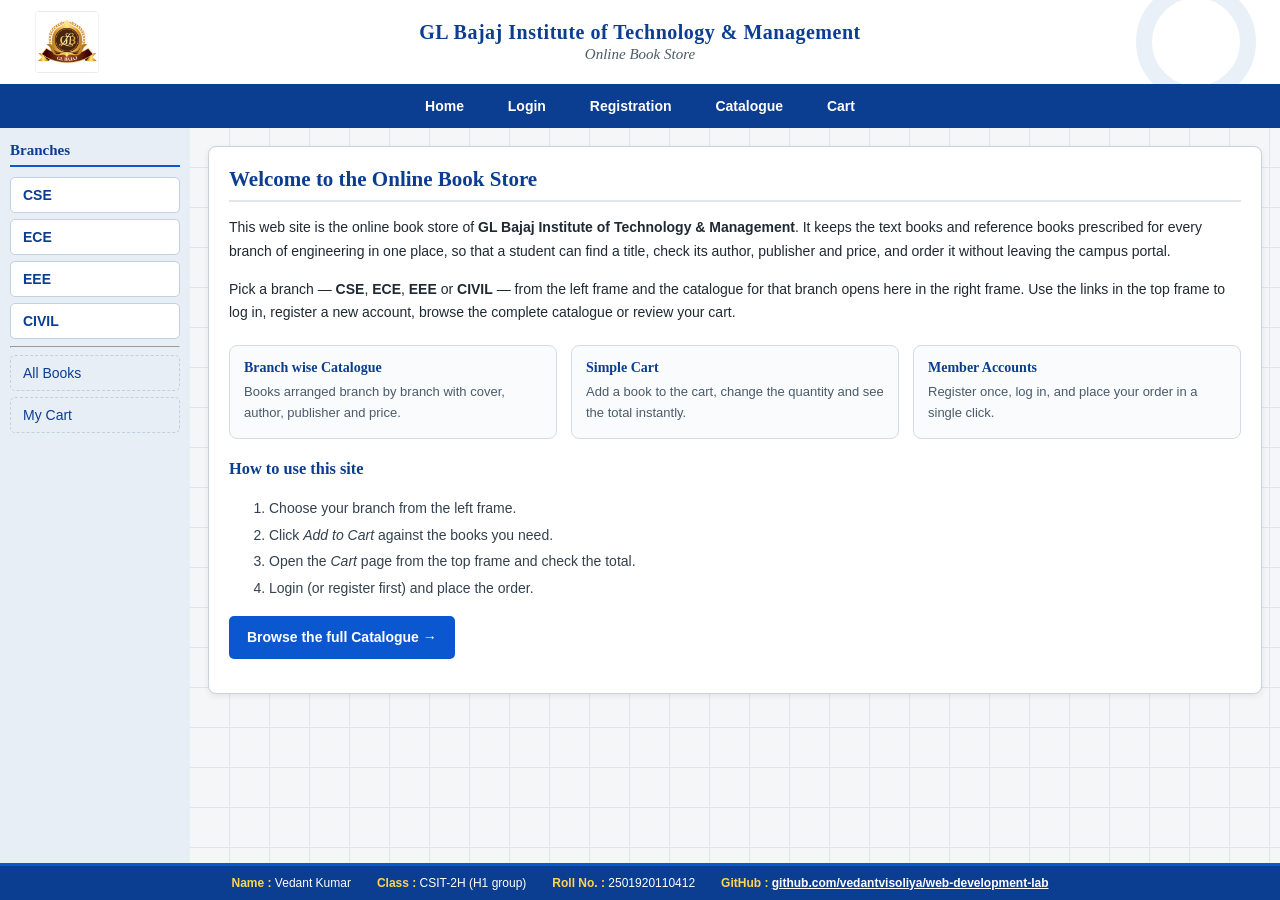
==== commit 21a0d3f2: "added footer" ====
--- a/index.html
+++ b/index.html
@@ -22,6 +22,20 @@
     <iframe class="frame-left" name="leftFrame" src="left.html" title="Left frame"></iframe>
 
     <iframe class="frame-right" name="rightFrame" src="home.html" title="Right frame"></iframe>
+
+    <!-- FOOTER: written once here, so it shows below all three frames
+         on every page of the site. -->
+    <footer class="site-footer">
+        <ul class="footer-info">
+            <li><strong>Name :</strong> Vedant Kumar</li>
+            <li><strong>Class :</strong> CSIT-2H (H1 group)</li>
+            <li><strong>Roll No. :</strong> 2501920110412</li>
+            <li class="footer-link"><strong>GitHub :</strong>
+                <a href="https://github.com/vedantvisoliya/web-development-lab"
+                   target="_blank" rel="noopener">github.com/vedantvisoliya/web-development-lab</a>
+            </li>
+        </ul>
+    </footer>
 
     <script>
         /* If a content page is opened on its own it sends the visitor back here
--- a/styles.css
+++ b/styles.css
@@ -11,7 +11,7 @@
     height: 100vh;
     display: grid;
     grid-template-columns: 190px 1fr;
-    grid-template-rows: 128px 1fr;
+    grid-template-rows: 128px 1fr auto;
     background: #cfd8e3;
 }
 
@@ -37,6 +37,63 @@
 .frame-right {
     grid-column: 2;
     grid-row: 2;
+}
+
+/* ---------- 1b. Footer (index.html - sits below the three frames) ---------- */
+
+.site-footer {
+    grid-column: 1 / 3;
+    grid-row: 3;
+    background: #0b3d91;
+    color: #ffffff;
+    font-family: Verdana, Geneva, Arial, sans-serif;
+    font-size: 12px;
+    border-top: 3px solid #0b57d0;
+    padding: 10px 16px;
+    box-sizing: border-box;
+}
+
+.footer-info {
+    list-style-type: none;
+    margin: 0;
+    padding: 0;
+    display: flex;
+    flex-wrap: wrap;
+    justify-content: center;
+    gap: 6px 26px;
+}
+
+.footer-info li {
+    white-space: nowrap;
+}
+
+/* the GitHub URL is long - let it drop to its own line on small screens
+   instead of running past the edge of the footer */
+.footer-info li.footer-link {
+    white-space: normal;
+    overflow-wrap: anywhere;
+    text-align: center;
+}
+
+.footer-info strong {
+    color: #ffd54f;
+}
+
+.site-footer a:link,
+.site-footer a:visited {
+    color: #ffffff;
+    text-decoration: underline;
+}
+
+.site-footer a:hover {
+    background: #ffffff;
+    color: #0b3d91;
+    text-decoration: none;
+}
+
+.site-footer a:active {
+    background: transparent;
+    color: #ffd54f;
 }
 
 /* ---------- 2. Common look of every framed page ---------- */
@@ -647,7 +704,7 @@
 @media screen and (max-width: 720px) {
     body.frameset {
         grid-template-columns: 130px 1fr;
-        grid-template-rows: 150px 1fr;
+        grid-template-rows: 150px 1fr auto;
     }
 
     .banner-name h1 {
@@ -669,7 +726,7 @@
 @media screen and (max-width: 480px) {
     body.frameset {
         grid-template-columns: 108px 1fr;
-        grid-template-rows: 190px 1fr;
+        grid-template-rows: 190px 1fr auto;
     }
 
     .banner-logo,
